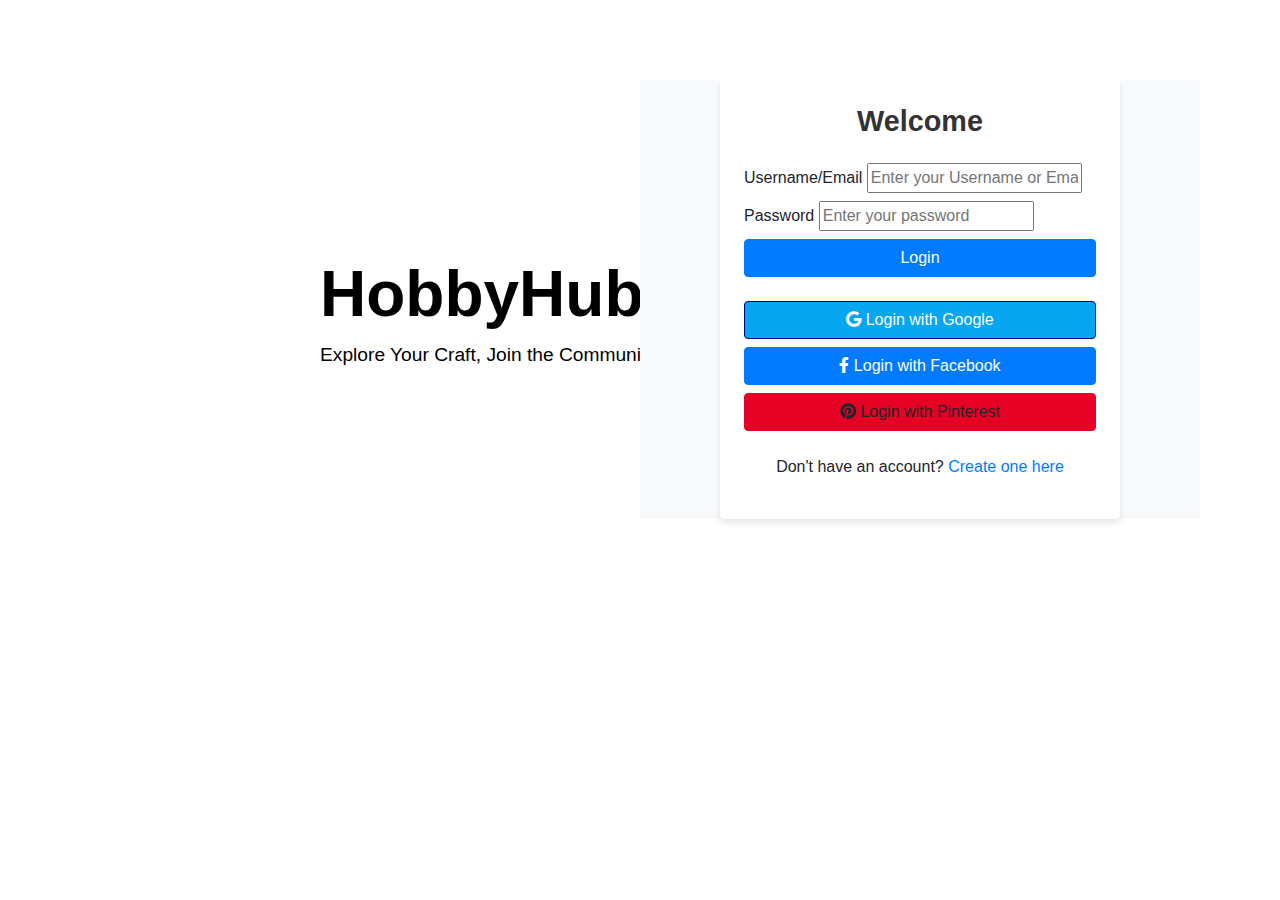
==== index.html @ 72e2bf60 "first commit" ====
<!DOCTYPE html>
<html lang="en">
<head>
    <meta charset="UTF-8">
    <meta name="viewport" content="width=device-width, initial-scale=1.0">
    <title>HobbyHub - Login</title>
    <!-- Link to Bootstrap CSS -->
    <link href="https://stackpath.bootstrapcdn.com/bootstrap/4.5.2/css/bootstrap.min.css" rel="stylesheet">
    <!-- Font Awesome for icons -->
    <link href="https://cdnjs.cloudflare.com/ajax/libs/font-awesome/5.15.4/css/all.min.css" rel="stylesheet">
    <link rel="stylesheet" href="./css/login.css">
    <script src="https://code.jquery.com/jquery-3.5.1.slim.min.js"></script>
    <script src="https://cdn.jsdelivr.net/npm/@popperjs/core@2.5.2/dist/umd/popper.min.js"></script>
    <script src="https://stackpath.bootstrapcdn.com/bootstrap/4.5.2/js/bootstrap.min.js"></script>
    <script src="./js/main.js"></script>
    <script src="./js/login.js"></script>
</head>
<body>
    <div class="container-fluid h-100">
        <div class="row h-100">
            <!-- Left Side: HobbyHub Name and Slogan -->
            <div class="col-md-6 d-flex flex-column align-items-start justify-content-center p-5 fixed-left">
                <h1 class="hobbyhub-name">HobbyHub</h1>
                <p class="slogan">Explore Your Craft, Join the Community</p>
            </div>

            <!-- Right Side: Login Form -->
            <div class="col-md-6 d-flex align-items-center justify-content-center bg-light">
                <div class="login-form p-4 rounded ">
                    <h2 class="text-center mb-4">Welcome</h2>
                    <main>
                        <div class="form-group">
                        <label><span>Username/Email</span>
                            <input id="username" type="email" placeholder="Enter your Username or Email" required>
                        </label>
                        <label><span>Password</span>
                            <input id="password" type="password" placeholder="Enter your password" required>
                        </label>
                        <button id="loginButton" class="btn btn-primary btn-block">Login</button>
                        <div id="output"></div>
                    </div>
                    </main>
                    <!-- Social Login Buttons -->
                    <div class="text-center mt-4">
                        <button class="btn btn-danger btn-block mb-2">
                            <i class="fab fa-google"></i> Login with Google
                        </button>
                        <button class="btn btn-primary btn-block mb-2">
                            <i class="fab fa-facebook-f"></i> Login with Facebook
                        </button>
                        <button class="btn btn-pinterest btn-block mb-2">
                            <i class="fab fa-pinterest"></i> Login with Pinterest
                        </button>
                    </div>

                    <!-- Sign Up Link -->
                    <div class="text-center mt-4">
                        <p>Don't have an account? <a href="register.html" class="text-primary">Create one here</a></p>
                    </div>
                </div>
            </div>
        </div>
    </div>

</body>
</html>
---- css/login.css ----
body {
    margin: 5rem;
    font-family: 'Arial', sans-serif;
}

/* Left Section - HobbyHub Name and Slogan */
.fixed-left {
    /* position: fixed; */
    top: 8rem;
    left:12rem;
    width: 50%;
    height: 100%;
    display: flex;
    flex-direction: column;
    align-items: flex-start;
    justify-content: center;
    padding-left: 100px;
    background-color: transparent;
}

/* HobbyHub Name Style */
.hobbyhub-name {
    font-size: 4rem;
    font-weight: bold;
    color: #000;
    margin-bottom: 0.5rem;
}

/* Slogan Style */
.slogan {
    font-size: 1.2rem;
    color: #000;
    font-weight: 400;
}

/* Right Section - Login Form */
.bg-light {
    background-color: #f8f9fa;
}

/* Login Form Styles */
.login-form {
    background-color: white;
    border-radius: 8px;
    box-shadow: 0 4px 6px rgba(0, 0, 0, 0.1);
    width: 100%;
    max-width: 400px;
}

.login-form h2 {
    font-size: 1.8rem;
    font-weight: 600;
    color: #333;
}

/* Social Login Buttons */
.btn-block {
    width: 100%;
    font-size: 1rem;
}

.btn-pinterest {
    background-color: #e60023;
    border-color: #e60023;
}

.btn-pinterest:hover {
    background-color: #b7001f;
}

.btn-danger {
    background-color: rgb(7, 166, 240);
    border-color: darkblue;
}
/* Responsive Layout for Small Screens */
@media (max-width: 768px) {
    .login-form {
        width: 90%;
    }

    .hobbyhub-name {
        font-size: 3rem;
    }

    .slogan {
        font-size: 1rem;
    }
}
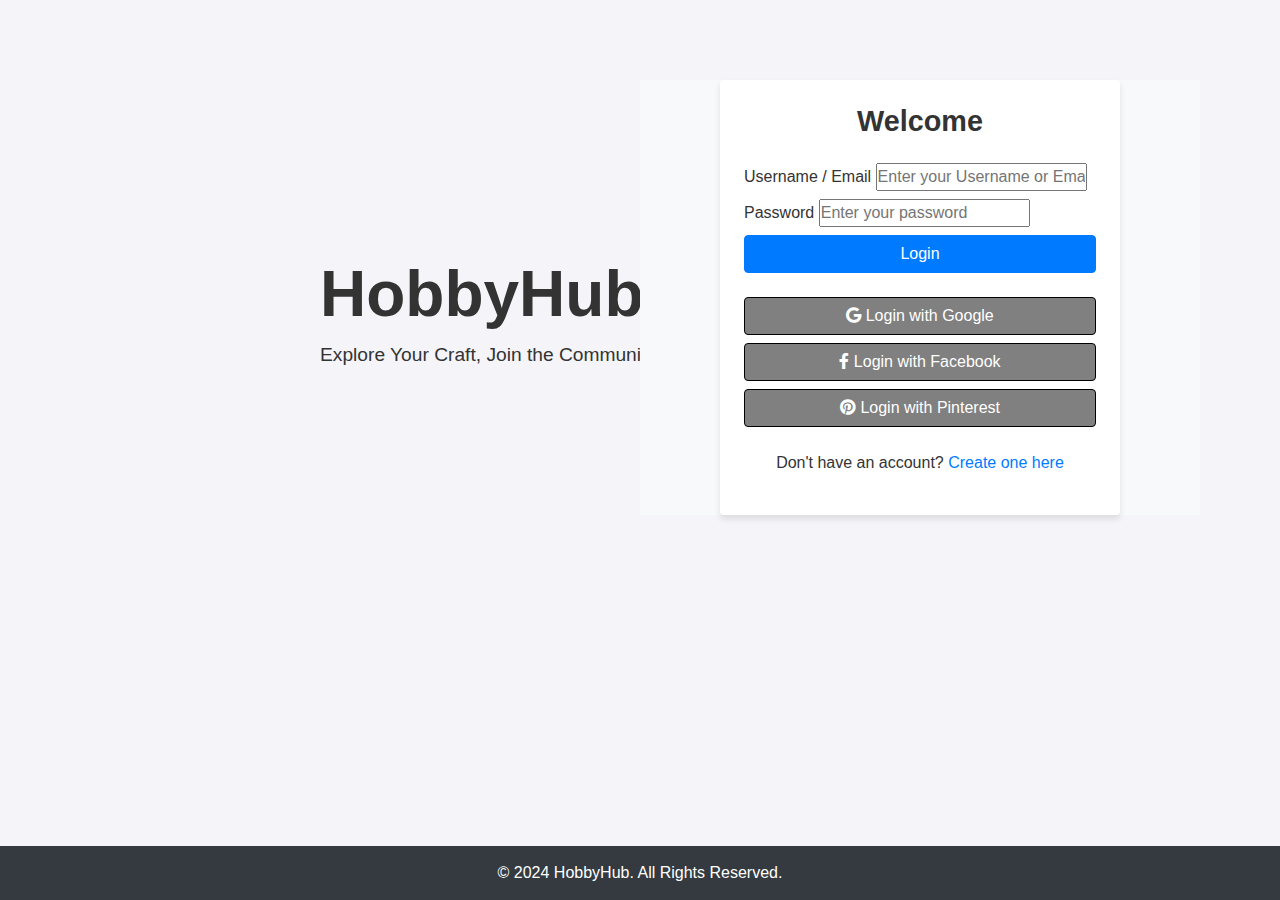
==== commit 10989678: "update nav bar" ====
--- a/index.html
+++ b/index.html
@@ -1,13 +1,13 @@
 <!DOCTYPE html>
 <html lang="en">
+
 <head>
     <meta charset="UTF-8">
     <meta name="viewport" content="width=device-width, initial-scale=1.0">
     <title>HobbyHub - Login</title>
-    <!-- Link to Bootstrap CSS -->
     <link href="https://stackpath.bootstrapcdn.com/bootstrap/4.5.2/css/bootstrap.min.css" rel="stylesheet">
-    <!-- Font Awesome for icons -->
     <link href="https://cdnjs.cloudflare.com/ajax/libs/font-awesome/5.15.4/css/all.min.css" rel="stylesheet">
+    <link rel="stylesheet" href="./css/main.css">
     <link rel="stylesheet" href="./css/login.css">
     <script src="https://code.jquery.com/jquery-3.5.1.slim.min.js"></script>
     <script src="https://cdn.jsdelivr.net/npm/@popperjs/core@2.5.2/dist/umd/popper.min.js"></script>
@@ -15,6 +15,7 @@
     <script src="./js/main.js"></script>
     <script src="./js/login.js"></script>
 </head>
+
 <body>
     <div class="container-fluid h-100">
         <div class="row h-100">
@@ -30,22 +31,22 @@
                     <h2 class="text-center mb-4">Welcome</h2>
                     <main>
                         <div class="form-group">
-                        <label><span>Username/Email</span>
-                            <input id="username" type="email" placeholder="Enter your Username or Email" required>
-                        </label>
-                        <label><span>Password</span>
-                            <input id="password" type="password" placeholder="Enter your password" required>
-                        </label>
-                        <button id="loginButton" class="btn btn-primary btn-block">Login</button>
-                        <div id="output"></div>
-                    </div>
+                            <label><span>Username / Email</span>
+                                <input id="username" type="email" placeholder="Enter your Username or Email" required>
+                            </label>
+                            <label><span>Password</span>
+                                <input id="password" type="password" placeholder="Enter your password" required>
+                            </label>
+                            <button id="loginButton" class="btn btn-primary btn-block">Login</button>
+                            <div id="output"></div>
+                        </div>
                     </main>
                     <!-- Social Login Buttons -->
                     <div class="text-center mt-4">
                         <button class="btn btn-danger btn-block mb-2">
                             <i class="fab fa-google"></i> Login with Google
                         </button>
-                        <button class="btn btn-primary btn-block mb-2">
+                        <button class="btn btn-facebook btn-block mb-2">
                             <i class="fab fa-facebook-f"></i> Login with Facebook
                         </button>
                         <button class="btn btn-pinterest btn-block mb-2">
@@ -61,7 +62,10 @@
             </div>
         </div>
     </div>
-
+    <footer>
+        <div id="footer">
+            <p>&copy; 2024 HobbyHub. All Rights Reserved.</p>
+        </div>
+    </footer>
 </body>
-</html>
-
+</html>--- a/css/main.css
+++ b/css/main.css
@@ -0,0 +1,73 @@
+/* General reset */
+* {
+    margin: 0;
+    padding: 0;
+    box-sizing: border-box;
+}
+
+body {
+    font-family: 'Arial', sans-serif;
+    background-color: #f4f4f9;
+    color: #333;
+}
+
+h1,
+h2,
+h3 {
+    font-weight: bold;
+}
+
+/* Navbar Styling */
+
+.navbar-nav .nav-item {
+    padding: 0 20px;
+}
+
+.navbar-nav .nav-link {
+    text-align: center;
+}
+
+.navbar-brand {
+    font-size: 2.5rem;
+}
+
+.nav-link {
+    font-size: 1.0rem;
+    margin-right: 20px;
+}
+
+.navbar-dark .navbar-nav .nav-link {
+    color: white;
+}
+
+/* Footer Styling */
+footer {
+    background-color: #343a40;
+    color: white;
+    text-align: center; 
+    padding: 15px 0; 
+    position: fixed; /* Fix the footer at the bottom */
+    bottom: 0;
+    left: 0;
+    width: 100%; 
+    z-index: 9999; /* Ensure it stays above other content */
+}
+
+#footer p {
+    margin: 0; /* Remove default margin */
+}
+
+/* Responsive design for mobile */
+@media (max-width: 768px) {
+    .container {
+        padding: 1.5rem;
+    }
+
+    h1 {
+        font-size: 1.6rem;
+    }
+
+    button {
+        font-size: 1rem;
+    }
+}
--- a/css/login.css
+++ b/css/login.css
@@ -23,14 +23,14 @@
 .hobbyhub-name {
     font-size: 4rem;
     font-weight: bold;
-    color: #000;
+    color: #333;
     margin-bottom: 0.5rem;
 }
 
 /* Slogan Style */
 .slogan {
     font-size: 1.2rem;
-    color: #000;
+    color: #333;
     font-weight: 400;
 }
 
@@ -61,18 +61,34 @@
 }
 
 .btn-pinterest {
-    background-color: #e60023;
-    border-color: #e60023;
+    color: white;
+    background-color: grey;
+    border-color:black;
 }
 
 .btn-pinterest:hover {
-    background-color: #b7001f;
+    background-color: darkgray;
 }
 
 .btn-danger {
-    background-color: rgb(7, 166, 240);
-    border-color: darkblue;
+    background-color:grey;
+    border-color: black;
 }
+
+.btn-danger:hover {
+    background-color: darkgray;
+}
+
+.btn-facebook {
+    color: white;
+    background-color:grey;
+    border-color: black;
+}
+
+.btn-facebook:hover {
+    background-color: darkgray;
+}
+
 /* Responsive Layout for Small Screens */
 @media (max-width: 768px) {
     .login-form {
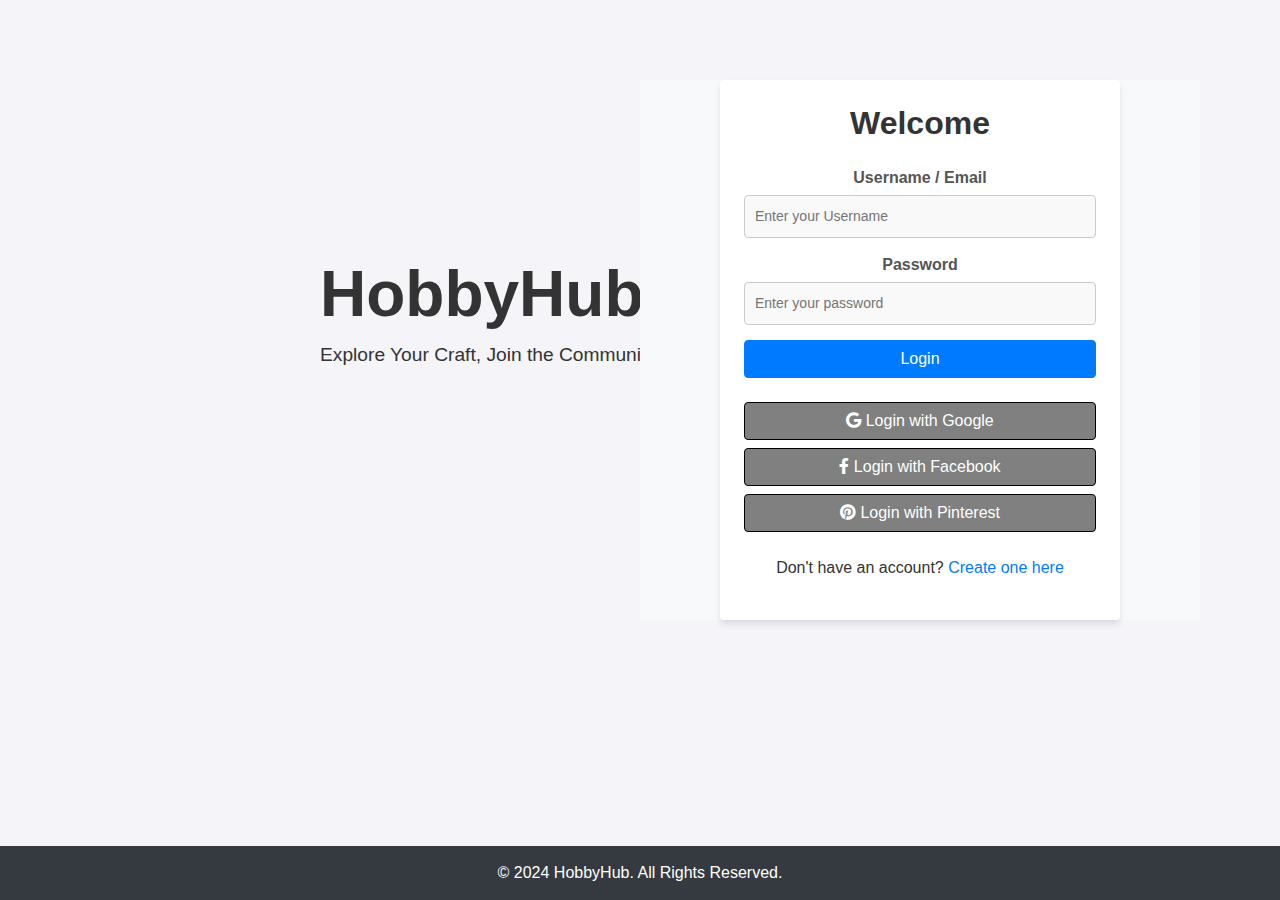
==== commit 42462c9d: "update messagesPage" ====
--- a/index.html
+++ b/index.html
@@ -32,7 +32,7 @@
                     <main>
                         <div class="form-group">
                             <label><span>Username / Email</span>
-                                <input id="username" type="email" placeholder="Enter your Username or Email" required>
+                                <input id="username" type="email" placeholder="Enter your Username" required>
                             </label>
                             <label><span>Password</span>
                                 <input id="password" type="password" placeholder="Enter your password" required>
--- a/css/login.css
+++ b/css/login.css
@@ -2,6 +2,31 @@
 body {
     margin: 5rem;
     font-family: 'Arial', sans-serif;
+}
+
+/* Form labels and inputs */
+label {
+    display: block;
+    margin-bottom: 15px;
+    font-weight: 600;
+    color: #555;
+    text-align: center;
+}
+
+input[type="email"], input[type="text"], input[type="password"] {
+    width: 100%;
+    padding: 10px;
+    margin-top: 5px;
+    border: 1px solid #ccc;
+    border-radius: 4px;
+    font-size: 14px;
+    background-color: #f9f9f9;
+    transition: border-color 0.3s ease;
+}
+
+input[type="email"]:focus, input[type="text"]:focus, input[type="password"]:focus {
+    border-color: #42a5f5;
+    outline: none;
 }
 
 /* Left Section - HobbyHub Name and Slogan */
@@ -48,12 +73,6 @@
     max-width: 400px;
 }
 
-.login-form h2 {
-    font-size: 1.8rem;
-    font-weight: 600;
-    color: #333;
-}
-
 /* Social Login Buttons */
 .btn-block {
     width: 100%;
@@ -88,18 +107,3 @@
 .btn-facebook:hover {
     background-color: darkgray;
 }
-
-/* Responsive Layout for Small Screens */
-@media (max-width: 768px) {
-    .login-form {
-        width: 90%;
-    }
-
-    .hobbyhub-name {
-        font-size: 3rem;
-    }
-
-    .slogan {
-        font-size: 1rem;
-    }
-}
